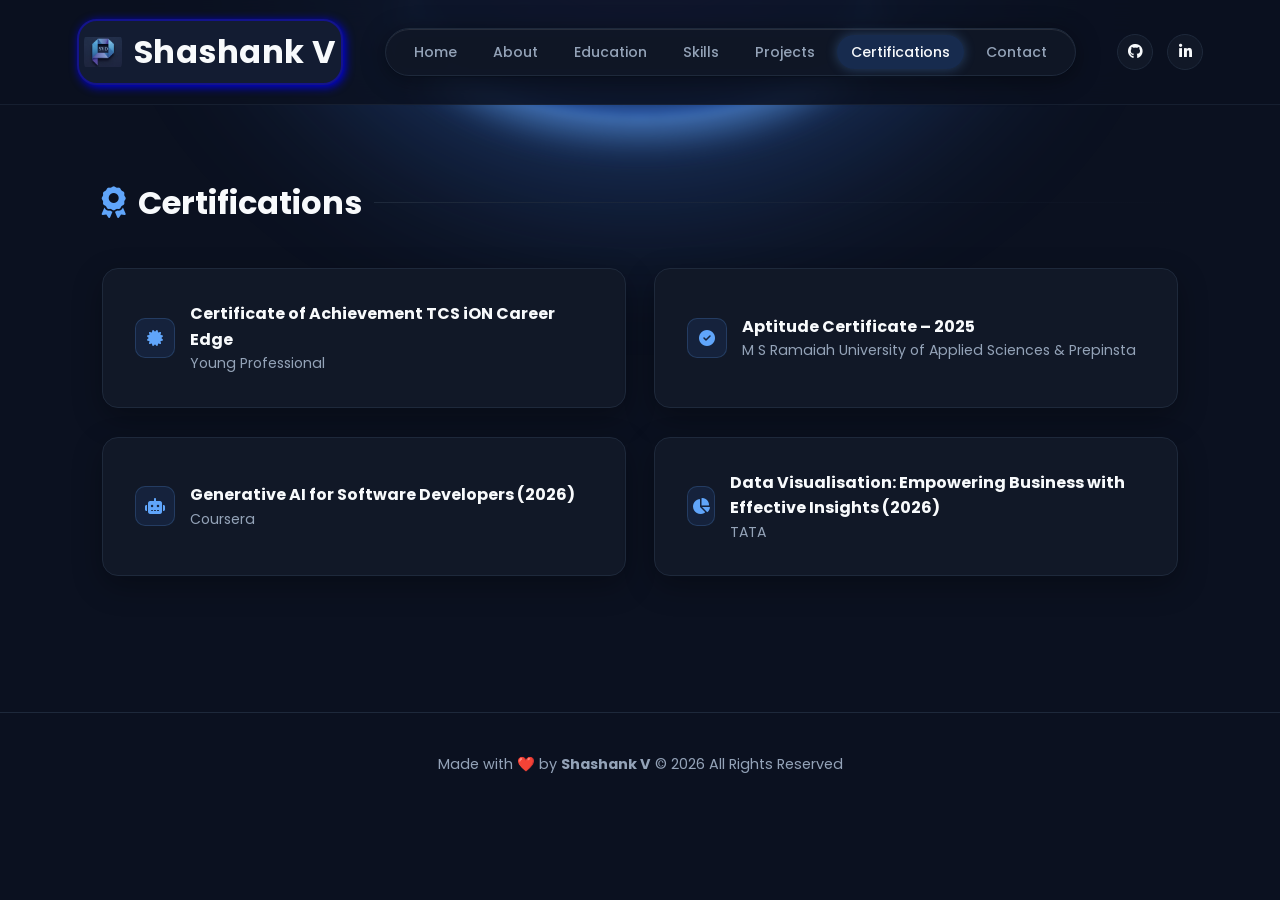
==== certification.html @ fb5dd265 "first commit" ====
<!DOCTYPE html>
<html lang="en">
<head>
    <meta charset="UTF-8">
    <meta name="viewport" content="width=device-width, initial-scale=1.0">
    <title>Certifications | Shashank V</title>
    <link rel="preconnect" href="https://fonts.googleapis.com">
    <link rel="preconnect" href="https://fonts.gstatic.com" crossorigin>
    <link href="https://fonts.googleapis.com/css2?family=Poppins:wght@300;400;500;600;700;800&display=swap" rel="stylesheet">
    <link rel="stylesheet" href="https://cdnjs.cloudflare.com/ajax/libs/font-awesome/6.4.0/css/all.min.css">
    <link rel="stylesheet" href="./style.css">
    <link rel="icon" href="./images/logo.png">
</head>
<body>
    <div class="cosmic-bg-glow"></div>
    <div class="cosmic-ring"></div>

    <header class="header">
        <a href="./index.html" class="logo-container">
            <img src="./images/logo.png" alt="Shashank V Logo" class="logo-img">
            <span class="logo-text">Shashank V</span>
        </a>
        <nav class="nav-pill">
            <a href="./index.html#home" class="nav-link">Home</a>
            <a href="./index.html#about" class="nav-link">About</a>
            <a href="./index.html#education" class="nav-link">Education</a>
            <a href="./index.html#skills" class="nav-link">Skills</a>
            <a href="./index.html#projects" class="nav-link">Projects</a>
            <a href="./index.html#certifications" class="nav-link active">Certifications</a>
            <a href="./index.html#contact" class="nav-link">Contact</a>
        </nav>
        <div class="header-socials">
            <a href="https://github.com" target="_blank" class="social-icon-btn" title="GitHub"><i class="fab fa-github"></i></a>
            <a href="https://www.linkedin.com/in/shashank-v9980" target="_blank" class="social-icon-btn" title="LinkedIn"><i class="fab fa-linkedin-in"></i></a>
        </div>
    </header>

    <section class="section" id="cer">
        <h2 class="section-title"><i class="fas fa-award" style="color: var(--bright-blue);"></i> Certifications</h2>
        <div class="flex-grid">
            <div class="card flex-col-2" style="display: flex; align-items: center; gap: 15px;">
                <div class="contact-icon"><i class="fas fa-certificate"></i></div>
                <div>
                    <h4 style="color: var(--text-color);">Certificate of Achievement TCS iON Career Edge</h4>
                    <p style="color: var(--secondary-text); font-size: 0.88rem;">Young Professional</p>
                </div>
            </div>
            <div class="card flex-col-2" style="display: flex; align-items: center; gap: 15px;">
                <div class="contact-icon"><i class="fas fa-check-circle"></i></div>
                <div>
                    <h4 style="color: var(--text-color);">Aptitude Certificate – 2025</h4>
                    <p style="color: var(--secondary-text); font-size: 0.88rem;">M S Ramaiah University of Applied Sciences & Prepinsta</p>
                </div>
            </div>
            <div class="card flex-col-2" style="display: flex; align-items: center; gap: 15px;">
                <div class="contact-icon"><i class="fas fa-robot"></i></div>
                <div>
                    <h4 style="color: var(--text-color);">Generative AI for Software Developers (2026)</h4>
                    <p style="color: var(--secondary-text); font-size: 0.88rem;">Coursera</p>
                </div>
            </div>
            <div class="card flex-col-2" style="display: flex; align-items: center; gap: 15px;">
                <div class="contact-icon"><i class="fas fa-chart-pie"></i></div>
                <div>
                    <h4 style="color: var(--text-color);">Data Visualisation: Empowering Business with Effective Insights (2026)</h4>
                    <p style="color: var(--secondary-text); font-size: 0.88rem;">TATA</p>
                </div>
            </div>
        </div>
    </section>

    <footer class="footer">
        <p>Made with ❤️ by <strong>Shashank V</strong> © 2026 All Rights Reserved</p>
    </footer>
</body>
</html>
---- style.css ----
/* ==========================================================================
   PREMIUM PORTFOLIO STYLESHEET
   Built with Vanilla CSS, Flexbox & Google Font "Poppins"
   Designed for beginner readability & easy future updates
   ========================================================================== */

/* --------------------------------------------------------------------------
   1. GOOGLE FONTS IMPORT
   -------------------------------------------------------------------------- */
@import url('https://fonts.googleapis.com/css2?family=Poppins:wght@300;400;500;600;700;800&display=swap');

/* --------------------------------------------------------------------------
   2. COLOR PALETTE & DESIGN TOKENS (CSS VARIABLES)
   User Specified Color Scheme:
   - Background:     #0B1120 (Deep Dark Cosmic Navy)
   - Card:           #111827 (Dark Card Background)
   - Primary Blue:   #3B82F6 (Electric Accent Blue)
   - Bright Blue:    #60A5FA (Bright Glow Cyan/Blue)
   - Text:           #F8FAFC (Clean Light Heading & Body Text)
   - Secondary Text: #94A3B8 (Muted Slate Subtext)
   - Border:         #1E293B (Subtle Slate Border)
   -------------------------------------------------------------------------- */
:root {
  --bg-color: #0B1120;
  --card-bg: #111827;
  --primary-blue: #3B82F6;
  --bright-blue: #60A5FA;
  --text-color: #F8FAFC;
  --secondary-text: #94A3B8;
  --border-color: #1E293B;

  /* Additional visual polish variables */
  --glow-blue: rgba(59, 130, 246, 0.35);
  --glow-purple: rgba(168, 85, 247, 0.4);
  --transition-fast: all 0.3s ease;
  --font-main: 'Poppins', sans-serif;
}

/* --------------------------------------------------------------------------
   3. GLOBAL RESET & BASE STYLES
   -------------------------------------------------------------------------- */
* {
  margin: 0;
  padding: 0;
  box-sizing: border-box;
  font-family: var(--font-main);
}

html {
  scroll-behavior: smooth;
  scroll-padding-top: 35px;
}

body {
  background-color: var(--bg-color);
  color: var(--text-color);
  min-height: 100vh;
  overflow-x: hidden;
  position: relative;
  line-height: 1.6;
}

/* Cosmic Black-Hole Light Arc Glow at Top Center */
.cosmic-bg-glow {
  position: absolute;
  top: -150px;
  left: 50%;
  transform: translateX(-50%);
  width: 900px;
  height: 400px;
  background: radial-gradient(ellipse at top,
      rgba(168, 85, 247, 0.45) 0%,
      rgba(59, 130, 246, 0.35) 40%,
      rgba(11, 17, 32, 0) 75%);
  border-radius: 50%;
  filter: blur(60px);
  pointer-events: none;
  z-index: 0;
}

.cosmic-ring {
  position: absolute;
  top: -100px;
  left: 50%;
  transform: translateX(-50%);
  width: 450px;
  height: 220px;
  border-radius: 50%;
  border-bottom: 4px solid var(--bright-blue);
  box-shadow: 0 15px 35px var(--bright-blue), inset 0 -10px 20px var(--primary-blue);
  opacity: 0.6;
  filter: blur(4px);
  pointer-events: none;
  z-index: 0;
}

/* --------------------------------------------------------------------------
   4. HEADER & NAVBAR (Flexbox Layout)
   - Logo at top left
   - Floating pill navbar at top center
   - Social links at top right
   -------------------------------------------------------------------------- */
.header {
  position: sticky;
  top: 0;
  z-index: 100;
  /* Flexbox: centers children vertically and pushes logo left & socials right */
  display: flex;
  align-items: center;
  justify-content: space-between;
  padding: 1.2rem 6%;
  background: rgba(11, 17, 32, 0.85);
  backdrop-filter: blur(16px);
  -webkit-backdrop-filter: blur(16px);
  border-bottom: 1px solid rgba(30, 41, 59, 0.6);
}

/* Top Left Logo Container */
.logo-container {
  display: flex;
  align-items: center;
  gap: 12px;
  text-decoration: none;
  border: 2px solid rgb(20, 20, 139);
  padding: 5px;
  border-radius: 20px;
  background-color: #131c32;
  box-shadow: 2px 2px 10px;
}

.logo-img {
  width: 38px;
  height: 38px;
  object-fit: contain;
  border-radius: 8px;
}

.logo-text {
  font-size: 2.01rem;
  font-weight: 700;
  color: var(--text-color);
  letter-spacing: 0.5px;
}

/* Floating Center Pill Navigation */
.nav-pill {
  /* Flexbox: aligns navigation links in a horizontal row */
  display: flex;
  align-items: center;
  gap: 8px;
  background: rgba(17, 24, 39, 0.85);
  border: 1px solid var(--border-color);
  padding: 6px 14px;
  border-radius: 40px;
  box-shadow: 0 4px 25px rgba(0, 0, 0, 0.4), inset 0 1px 0 rgba(255, 255, 255, 0.1);
  backdrop-filter: blur(12px);
}

.nav-link {
  color: var(--secondary-text);
  text-decoration: none;
  font-size: 0.88rem;
  font-weight: 500;
  padding: 6px 14px;
  border-radius: 20px;
  transition: var(--transition-fast);
}

.nav-link:hover,
.nav-link.active {
  color: var(--text-color);
  background: rgba(59, 130, 246, 0.2);
  box-shadow: 0 0 12px rgba(96, 165, 250, 0.3);
}

/* Top Right Social Links */
.header-socials {
  display: flex;
  align-items: center;
  gap: 14px;
}

.social-icon-btn {
  width: 36px;
  height: 36px;
  border-radius: 50%;
  background: var(--card-bg);
  border: 1px solid var(--border-color);
  display: flex;
  align-items: center;
  justify-content: center;
  color: var(--text-color);
  text-decoration: none;
  font-size: 0.95rem;
  transition: var(--transition-fast);
}

.social-icon-btn:hover {
  color: #ffffff;
  background: var(--primary-blue);
  border-color: var(--bright-blue);
  box-shadow: 0 0 15px var(--glow-blue);
  transform: translateY(-2px);
}

/* --------------------------------------------------------------------------
   5. HERO SECTION (Flexbox 2-Column Layout)
   - Left: Greeting, Name, Description, Buttons, Social Row
   - Right: Circular Glowing Profile Picture
   -------------------------------------------------------------------------- */
.hero {
  position: relative;
  z-index: 1;
  scroll-margin-top: 25px;
  /* Flexbox: wrap content on smaller screens, space items evenly */
  display: flex;
  align-items: center;
  justify-content: space-between;
  padding: 4rem 8% 5rem;
  min-height: 82vh;
  gap: 3rem;
}

/* Left Hero Text Container */
.hero-content {
  flex: 1 1 520px;
  /* Takes up space flexibly */
}

.hero-subtitle {
  font-size: 1.4rem;
  font-weight: 500;
  color: var(--secondary-text);
  margin-bottom: 0.5rem;
}

.hero-title {
  font-size: 3.2rem;
  font-weight: 800;
  line-height: 1.2;
  margin-bottom: 1.2rem;
  color: var(--text-color);
}

.name-highlight {
  background: linear-gradient(135deg, var(--bright-blue) 0%, var(--primary-blue) 50%, #A855F7 100%);
  -webkit-background-clip: text;
  -webkit-text-fill-color: transparent;
  display: inline-block;
}

.hero-description {
  font-size: 1.05rem;
  color: var(--secondary-text);
  max-width: 600px;
  margin-bottom: 2rem;
  line-height: 1.7;
}

/* Button Group (Flexbox) */
.hero-buttons {
  display: flex;
  align-items: center;
  gap: 1.2rem;
  margin-bottom: 2.2rem;
}

.btn {
  display: inline-flex;
  align-items: center;
  gap: 8px;
  padding: 0.75rem 1.8rem;
  border-radius: 30px;
  font-size: 0.95rem;
  font-weight: 600;
  text-decoration: none;
  cursor: pointer;
  transition: var(--transition-fast);
}

.btn-primary {
  background: linear-gradient(135deg, var(--primary-blue), #2563EB);
  color: #ffffff;
  border: 1px solid var(--bright-blue);
  box-shadow: 0 4px 20px var(--glow-blue);
}

.btn-primary:hover {
  transform: translateY(-3px);
  box-shadow: 0 6px 25px rgba(59, 130, 246, 0.6);
  background: linear-gradient(135deg, var(--bright-blue), var(--primary-blue));
}

.btn-secondary {
  background: transparent;
  color: var(--bright-blue);
  border: 1.5px solid var(--primary-blue);
}

.btn-secondary:hover {
  transform: translateY(-3px);
  background: rgba(59, 130, 246, 0.15);
  box-shadow: 0 0 15px var(--glow-blue);
  color: #ffffff;
}

/* Social Row below hero buttons */
.social-row {
  display: flex;
  align-items: center;
  gap: 1rem;
}

.social-circle {
  width: 44px;
  height: 44px;
  border-radius: 50%;
  background: var(--card-bg);
  border: 1px solid var(--border-color);
  display: flex;
  align-items: center;
  justify-content: center;
  color: var(--bright-blue);
  text-decoration: none;
  font-size: 1.1rem;
  transition: var(--transition-fast);
}

.social-circle:hover {
  transform: translateY(-4px) scale(1.05);
  background: linear-gradient(135deg, var(--primary-blue), var(--bright-blue));
  color: #ffffff;
  border-color: var(--bright-blue);
  box-shadow: 0 0 20px var(--glow-blue);
}

/* Right Hero Profile Image Frame */
.hero-image-container {
  flex: 1 1 360px;
  display: flex;
  justify-content: center;
  align-items: center;
}

.avatar-frame {
  position: relative;
  width: 320px;
  height: 320px;
  border-radius: 50%;
  padding: 6px;
  /* Radiant glowing border matching template image */
  background: linear-gradient(135deg, var(--bright-blue), #A855F7, var(--primary-blue));
  box-shadow: 0 0 40px var(--glow-blue), 0 0 20px var(--glow-purple);
  animation: floatAnim 4s ease-in-out infinite;
}

.avatar-img {
  width: 100%;
  height: 100%;
  object-fit: cover;
  border-radius: 50%;
  background-color: var(--card-bg);
  border: 4px solid var(--bg-color);
  display: block;
}

@keyframes floatAnim {

  0%,
  100% {
    transform: translateY(0);
  }

  50% {
    transform: translateY(-10px);
  }
}

/* --------------------------------------------------------------------------
   6. SECTION CONTAINER & CARDS
   - Generic reusable styles for About, Skills, Projects, Education, etc.
   -------------------------------------------------------------------------- */
.section {
  padding: 4.5rem 8%;
  position: relative;
  z-index: 1;
  scroll-margin-top: 25px;
}

.section-title {
  font-size: 2rem;
  font-weight: 700;
  color: var(--text-color);
  margin-bottom: 2.5rem;
  display: flex;
  align-items: center;
  gap: 12px;
}

.section-title::after {
  content: '';
  flex: 1;
  height: 1px;
  background: linear-gradient(90deg, var(--border-color), transparent);
}

/* Card Component */
.card {
  background: var(--card-bg);
  border: 1px solid var(--border-color);
  border-radius: 16px;
  padding: 2rem;
  box-shadow: 0 10px 30px rgba(0, 0, 0, 0.3);
  transition: var(--transition-fast);
}

.card:hover {
  border-color: var(--primary-blue);
  box-shadow: 0 12px 35px var(--glow-blue);
  transform: translateY(-4px);
}

/* --------------------------------------------------------------------------
   7. FLEXBOX GRID SYSTEM FOR CARDS
   - Flexbox allows beginner-friendly responsive card layouts
   -------------------------------------------------------------------------- */
.flex-grid {
  display: flex;
  flex-wrap: wrap;
  gap: 1.8rem;
}

.flex-col-1 {
  flex: 1 1 100%;
}

.flex-col-2 {
  flex: 1 1 450px;
}

.flex-col-3 {
  flex: 1 1 320px;
}

/* --------------------------------------------------------------------------
   8. SPECIFIC SECTION CONTENT STYLES
   -------------------------------------------------------------------------- */

/* Education & Timeline */
.timeline-card {
  display: flex;
  flex-direction: column;
  gap: 0.8rem;
}

.badge {
  display: inline-block;
  background: rgba(59, 130, 246, 0.15);
  color: var(--bright-blue);
  border: 1px solid rgba(96, 165, 250, 0.3);
  padding: 4px 12px;
  border-radius: 20px;
  font-size: 0.82rem;
  font-weight: 600;
  width: fit-content;
}

/* Skills Badges */
.skills-container {
  display: flex;
  flex-wrap: wrap;
  gap: 12px;
  margin-top: 1rem;
}

.skill-tag {
  background: rgba(17, 24, 39, 0.9);
  border: 1px solid var(--border-color);
  color: var(--text-color);
  padding: 8px 18px;
  border-radius: 30px;
  font-size: 0.9rem;
  font-weight: 500;
  display: flex;
  align-items: center;
  gap: 8px;
  transition: var(--transition-fast);
}

.skill-tag:hover {
  border-color: var(--bright-blue);
  background: rgba(59, 130, 246, 0.15);
  color: var(--bright-blue);
  transform: translateY(-2px);
}

/* Project Cards */
.project-card {
  display: flex;
  flex-direction: column;
  justify-content: space-between;
  scroll-margin-top: 110px;
}

.project-title {
  font-size: 1.3rem;
  color: var(--text-color);
  margin-bottom: 0.8rem;
}

.project-title-link {
  color: var(--text-color);
  text-decoration: none;
  transition: var(--transition-fast);
}

.project-title-link:hover {
  color: var(--bright-blue);
}

.project-link-btn {
  display: inline-flex;
  align-items: center;
  gap: 8px;
  color: var(--bright-blue);
  font-size: 0.92rem;
  font-weight: 600;
  text-decoration: none;
  padding: 6px 14px;
  border-radius: 20px;
  background: rgba(59, 130, 246, 0.1);
  border: 1px solid rgba(96, 165, 250, 0.2);
  transition: var(--transition-fast);
}

.project-link-btn:hover {
  color: #ffffff;
  background: var(--primary-blue);
  border-color: var(--bright-blue);
  box-shadow: 0 0 15px var(--glow-blue);
  transform: translateX(4px);
}

.project-desc {
  color: var(--secondary-text);
  font-size: 0.95rem;
  margin-bottom: 1.2rem;
}

.tech-stack {
  display: flex;
  flex-wrap: wrap;
  gap: 8px;
  margin-top: 1rem;
}

.tech-badge {
  background: rgba(30, 41, 59, 0.6);
  color: var(--bright-blue);
  padding: 3px 10px;
  border-radius: 12px;
  font-size: 0.78rem;
  font-weight: 500;
}

/* Contact Details & Links */
.contact-item {
  display: flex;
  align-items: center;
  gap: 14px;
  margin-bottom: 1.2rem;
  color: var(--secondary-text);
  text-decoration: none;
  font-size: 1rem;
  transition: var(--transition-fast);
}

.contact-item:hover {
  color: var(--bright-blue);
  transform: translateX(5px);
}

.contact-icon {
  width: 40px;
  height: 40px;
  border-radius: 10px;
  background: rgba(59, 130, 246, 0.1);
  border: 1px solid rgba(96, 165, 250, 0.2);
  display: flex;
  align-items: center;
  justify-content: center;
  color: var(--bright-blue);
}

/* Footer */
.footer {
  border-top: 1px solid var(--border-color);
  padding: 2.5rem 8%;
  text-align: center;
  color: var(--secondary-text);
  font-size: 0.9rem;
  background: rgba(11, 17, 32, 0.95);
  margin-top: 4rem;
}

.footer a {
  color: var(--bright-blue);
  text-decoration: none;
}

/* --------------------------------------------------------------------------
   9. RESPONSIVE DESIGN (Media Queries for Mobile & Tablet)
   -------------------------------------------------------------------------- */
@media (max-width: 900px) {
  html {
    scroll-padding-top: 80px;
  }

  .hero,
  .section,
  .project-card {
    scroll-margin-top: 80px;
  }

  .hero {
    flex-direction: column-reverse;
    text-align: center;
    padding-top: 2rem;
  }

  .hero-content {
    flex: 1 1 100%;
  }

  .hero-buttons,
  .social-row {
    justify-content: center;
  }

  .header {
    flex-direction: column;
    gap: 12px;
    padding: 1rem;
  }

  .avatar-frame {
    width: 250px;
    height: 250px;
  }

  .section {
    padding: 3rem 5%;
  }
}
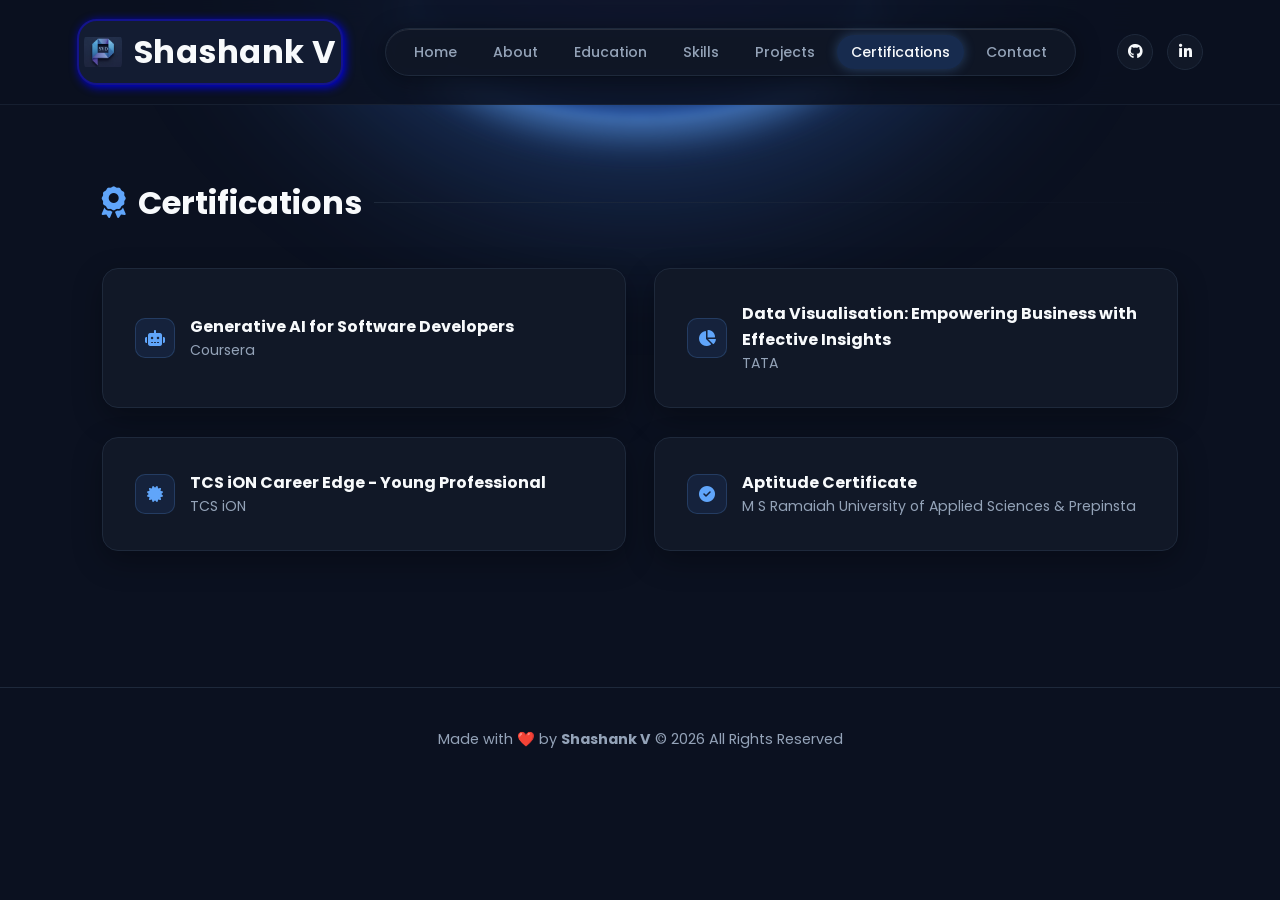
==== commit 0bfde9f3: "Update portfolio website design, projects, certifications, and assets" ====
--- a/certification.html
+++ b/certification.html
@@ -35,37 +35,44 @@
         </div>
     </header>
 
-    <section class="section" id="cer">
+    <section class="section" id="certifications">
         <h2 class="section-title"><i class="fas fa-award" style="color: var(--bright-blue);"></i> Certifications</h2>
         <div class="flex-grid">
-            <div class="card flex-col-2" style="display: flex; align-items: center; gap: 15px;">
+            <!-- 1. Generative AI for Software Developers -->
+            <a href="./assets/Generative AI.pdf" target="_blank" rel="noopener noreferrer" class="card flex-col-2" style="display: flex; align-items: center; gap: 15px; text-decoration: none;">
+                <div class="contact-icon"><i class="fas fa-robot"></i></div>
+                <div>
+                    <h4 style="color: var(--text-color);">Generative AI for Software Developers</h4>
+                    <p style="color: var(--secondary-text); font-size: 0.88rem;">Coursera</p>
+                </div>
+            </a>
+
+            <!-- 2. Data Visualisation: Empowering Business with Effective Insights -->
+            <a href="./assets/Shashank data visualisation certificate.pdf" target="_blank" rel="noopener noreferrer" class="card flex-col-2" style="display: flex; align-items: center; gap: 15px; text-decoration: none;">
+                <div class="contact-icon"><i class="fas fa-chart-pie"></i></div>
+                <div>
+                    <h4 style="color: var(--text-color);">Data Visualisation: Empowering Business with Effective Insights</h4>
+                    <p style="color: var(--secondary-text); font-size: 0.88rem;">TATA</p>
+                </div>
+            </a>
+
+            <!-- 3. TCS iON Career Edge - Young Professional -->
+            <a href="./assets/TCS iON Career Edge - Young Professional.pdf" target="_blank" rel="noopener noreferrer" class="card flex-col-2" style="display: flex; align-items: center; gap: 15px; text-decoration: none;">
                 <div class="contact-icon"><i class="fas fa-certificate"></i></div>
                 <div>
-                    <h4 style="color: var(--text-color);">Certificate of Achievement TCS iON Career Edge</h4>
-                    <p style="color: var(--secondary-text); font-size: 0.88rem;">Young Professional</p>
+                    <h4 style="color: var(--text-color);">TCS iON Career Edge - Young Professional</h4>
+                    <p style="color: var(--secondary-text); font-size: 0.88rem;">TCS iON</p>
                 </div>
-            </div>
-            <div class="card flex-col-2" style="display: flex; align-items: center; gap: 15px;">
+            </a>
+
+            <!-- 4. Aptitude Certificate -->
+            <a href="./assets/prepinsta certificate.pdf" target="_blank" rel="noopener noreferrer" class="card flex-col-2" style="display: flex; align-items: center; gap: 15px; text-decoration: none;">
                 <div class="contact-icon"><i class="fas fa-check-circle"></i></div>
                 <div>
-                    <h4 style="color: var(--text-color);">Aptitude Certificate – 2025</h4>
+                    <h4 style="color: var(--text-color);">Aptitude Certificate</h4>
                     <p style="color: var(--secondary-text); font-size: 0.88rem;">M S Ramaiah University of Applied Sciences & Prepinsta</p>
                 </div>
-            </div>
-            <div class="card flex-col-2" style="display: flex; align-items: center; gap: 15px;">
-                <div class="contact-icon"><i class="fas fa-robot"></i></div>
-                <div>
-                    <h4 style="color: var(--text-color);">Generative AI for Software Developers (2026)</h4>
-                    <p style="color: var(--secondary-text); font-size: 0.88rem;">Coursera</p>
-                </div>
-            </div>
-            <div class="card flex-col-2" style="display: flex; align-items: center; gap: 15px;">
-                <div class="contact-icon"><i class="fas fa-chart-pie"></i></div>
-                <div>
-                    <h4 style="color: var(--text-color);">Data Visualisation: Empowering Business with Effective Insights (2026)</h4>
-                    <p style="color: var(--secondary-text); font-size: 0.88rem;">TATA</p>
-                </div>
-            </div>
+            </a>
         </div>
     </section>
 
--- a/style.css
+++ b/style.css
@@ -563,6 +563,98 @@
   font-weight: 500;
 }
 
+/* Project Detail Page — Header with title + action links */
+.project-header {
+  display: flex;
+  justify-content: space-between;
+  align-items: flex-start;
+  flex-wrap: wrap;
+  gap: 10px;
+}
+
+.project-actions {
+  display: flex;
+  gap: 10px;
+}
+
+.project-actions .btn {
+  padding: 0.4rem 0.8rem;
+  font-size: 0.85rem;
+}
+
+/* Project Detail Page — Body content */
+.project-body {
+  margin-top: 0.5rem;
+}
+
+.project-techline {
+  color: var(--bright-blue);
+  font-weight: 500;
+  font-size: 0.9rem;
+  margin-bottom: 0.8rem;
+}
+
+.project-overview {
+  color: var(--secondary-text);
+  font-size: 0.95rem;
+  line-height: 1.8;
+}
+
+.project-overview p {
+  margin-bottom: 1rem;
+}
+
+.project-overview ul {
+  margin-left: 1.2rem;
+  margin-bottom: 1rem;
+}
+
+/* Project Gallery Grid */
+.project-gallery-title {
+  color: var(--bright-blue);
+  font-weight: 500;
+  margin-bottom: 1rem;
+}
+
+.project-gallery-grid {
+  display: grid;
+  grid-template-columns: repeat(auto-fit, minmax(250px, 1fr));
+  gap: 1rem;
+}
+
+.project-gallery-item {
+  text-align: center;
+  background: rgba(255, 255, 255, 0.03);
+  padding: 1rem;
+  border-radius: 8px;
+  border: 1px solid rgba(255, 255, 255, 0.1);
+}
+
+.project-gallery-item img {
+  width: 100%;
+  height: auto;
+  border-radius: 6px;
+  box-shadow: 0 4px 10px rgba(0, 0, 0, 0.3);
+}
+
+/* Index page — small icon links (Git/Live) on project cards */
+.project-icon-links {
+  display: flex;
+  gap: 12px;
+  margin-top: 5px;
+}
+
+.project-icon-link {
+  color: var(--secondary-text);
+  font-size: 1.1rem;
+  transition: var(--transition-fast);
+  text-decoration: none;
+}
+
+.project-icon-link:hover {
+  color: var(--bright-blue);
+}
+
 /* Contact Details & Links */
 .contact-item {
   display: flex;
@@ -590,7 +682,17 @@
   align-items: center;
   justify-content: center;
   color: var(--bright-blue);
-}
+  flex-shrink: 0;
+}
+
+/* Clickable Card Links */
+a.card {
+  text-decoration: none;
+  color: inherit;
+  cursor: pointer;
+}
+
+
 
 /* Footer */
 .footer {
